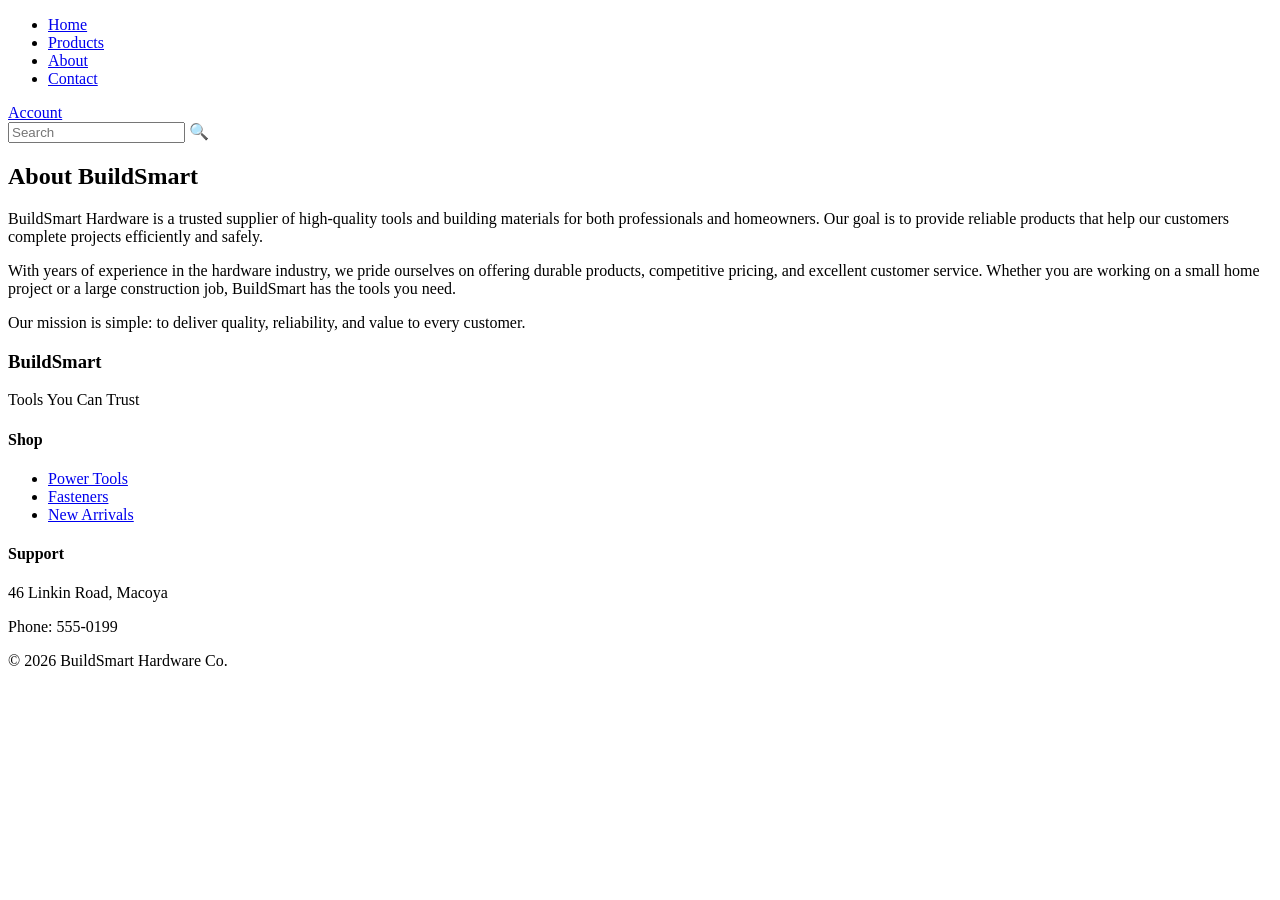
==== BuildSmart/about.html @ 66446f75 "Add files via upload" ====
<!DOCTYPE html>
<html lang="en">
<head>
    <meta charset="UTF-8">
    <meta name="viewport" content="width=device-width, initial-scale=1.0">
    <title>About Us - BuildSmart Hardware</title>
    <link rel="stylesheet" href="stylesheet.css">
</head>

<body class="homepage">

<header>
    <nav>
        <ul class="navlinks">
            <li><a href="index.html">Home</a></li>
            <li><a href="products.html">Products</a></li>
            <li><a href="about.html">About</a></li>
            <li><a href="contact.html">Contact</a></li>
        </ul>

        <div class="header-side">
            <div class="user-actions">
                <a href="#" class="action-link">Account</a>
            </div>

            <div class="search-wrapper">
                <input type="text" placeholder="Search" aria-label="Search">
                <span class="search-icon">🔍</span>
            </div>
        </div>
    </nav>
</header>

<main>

    <section class="why-us">
        <h1 class="texte">About BuildSmart</h1>
    </section>

    <section class="about-content">
        <p>
            BuildSmart Hardware is a trusted supplier of high-quality tools and building materials 
            for both professionals and homeowners. Our goal is to provide reliable products that 
            help our customers complete projects efficiently and safely.
        </p>

        <p>
            With years of experience in the hardware industry, we pride ourselves on offering 
            durable products, competitive pricing, and excellent customer service. Whether you are 
            working on a small home project or a large construction job, BuildSmart has the tools 
            you need.
        </p>

        <p>
            Our mission is simple: to deliver quality, reliability, and value to every customer.
        </p>
    </section>

</main>

<footer class="buildsmart-footer">
    <div class="footer-container">

        <div class="footer-section">
            <h3>BuildSmart</h3>
            <p>Tools You Can Trust</p>
        </div>

        <div class="footer-section">
            <h4>Shop</h4>
            <ul>
                <li><a href="#">Power Tools</a></li>
                <li><a href="#">Fasteners</a></li>
                <li><a href="#">New Arrivals</a></li>
            </ul>
        </div>

        <div class="footer-section">
            <h4>Support</h4>
            <p>46 Linkin Road, Macoya</p>
            <p>Phone: 555-0199</p>
        </div>

    </div>

    <div class="footer-bottom">
        &copy; 2026 BuildSmart Hardware Co.
    </div>
</footer>

</body>
</html>
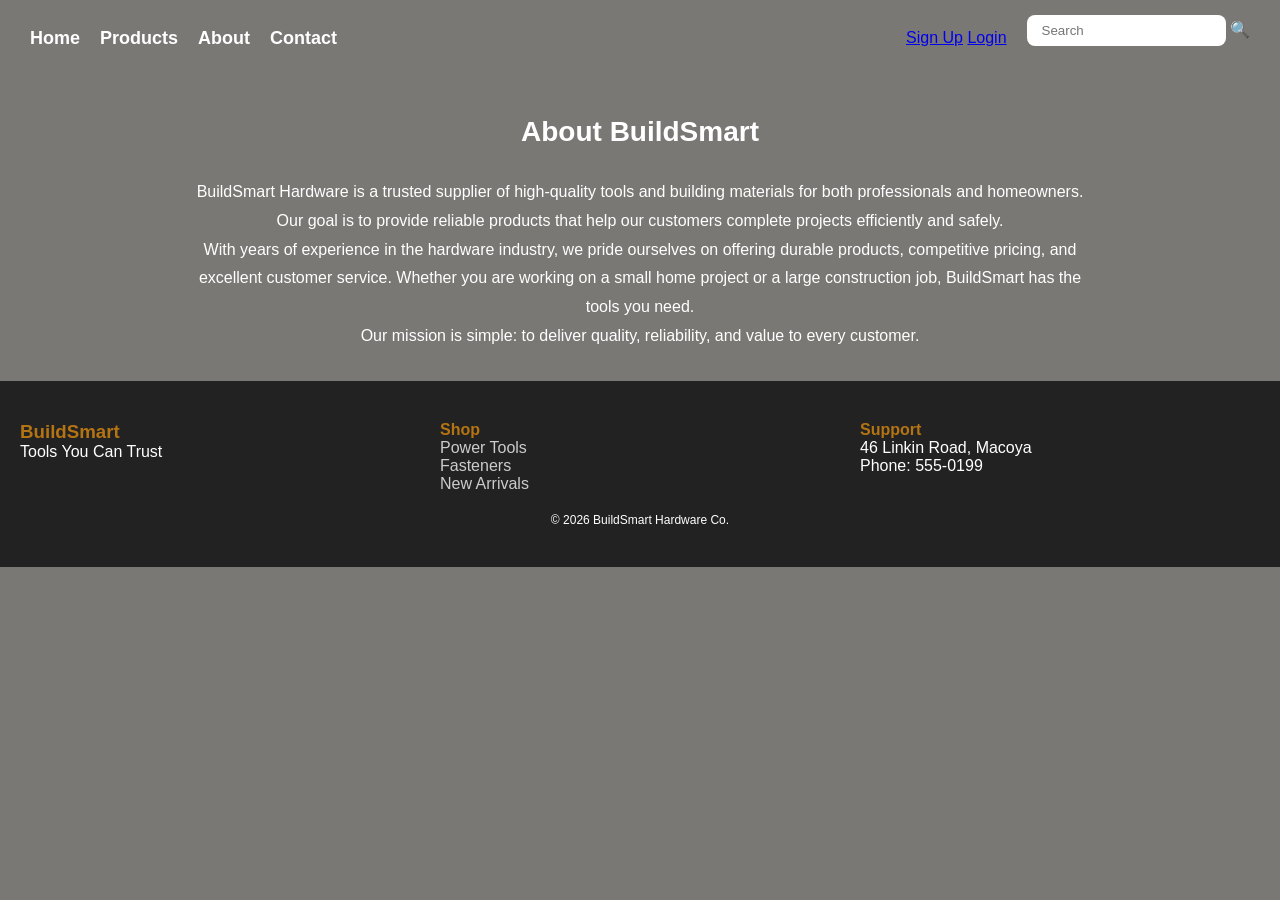
==== commit d7592a4e: "Add files via upload" ====
--- a/BuildSmart/about.html
+++ b/BuildSmart/about.html
@@ -4,8 +4,10 @@
     <meta charset="UTF-8">
     <meta name="viewport" content="width=device-width, initial-scale=1.0">
     <title>About Us - BuildSmart Hardware</title>
-    <link rel="stylesheet" href="stylesheet.css">
+    <link rel="stylesheet" href="style.css">
 </head>
+
+<script src="auth.js"></script>
 
 <body class="homepage">
 
@@ -19,8 +21,9 @@
         </ul>
 
         <div class="header-side">
-            <div class="user-actions">
-                <a href="#" class="action-link">Account</a>
+            <div class="user-actions" id="userArea">
+                <a href="account.html">Sign Up</a>
+                <a href="login.html">Login</a>
             </div>
 
             <div class="search-wrapper">
--- a/BuildSmart/style.css
+++ b/BuildSmart/style.css
@@ -0,0 +1,269 @@
+* {
+  margin: 0;
+  padding: 0;
+  box-sizing: border-box;
+}
+
+body.homepage {
+  background: rgb(122, 120, 117);
+  font-family: Arial, Helvetica, sans-serif;
+}
+
+header {
+  width: 100%;
+}
+
+nav {
+  display: flex;
+  justify-content: space-between;
+  align-items: center;
+  padding: 15px 30px;
+}
+
+.navlinks {
+  list-style: none;
+  display: flex;
+  gap: 20px;
+}
+
+.navlinks a {
+  color: white;
+  font-size: 18px;
+  text-decoration: none;
+  font-weight: bold;
+}
+
+.navlinks a:hover {
+  color: #e6c200;
+}
+
+.header-side {
+  display: flex;
+  align-items: center;
+  gap: 20px;
+}
+
+.search-wrapper input {
+  padding: 8px 15px;
+  border-radius: 8px;
+  border: none;
+}
+
+.WELCOME {
+  display: flex;
+  flex-direction: column;
+  align-items: center;
+  justify-content: center;
+  height: 60vh;
+  text-align: center;
+  color: #ffffff;
+}
+
+.WELCOME h1 {
+  font-size: 40px;
+  margin-bottom: 10px;
+}
+
+.WELCOME p {
+  margin-bottom: 20px;
+  font-size: 20px;
+}
+
+.buildsmart-button {
+  display: inline-block;
+  padding: 15px 30px;
+  background-color: #c98012;
+  color: #000;
+  text-decoration: none;
+  font-weight: bold;
+  border: 2px solid #000;
+  cursor: pointer;
+}
+
+.buildsmart-button:hover {
+  background-color: #e6c200;
+}
+
+.belowheading {
+  background-color: #da8d00;
+  padding: 40px 20px;
+  text-align: center;
+}
+
+.wordhead {
+  color: white;
+  font-size: 28px;
+}
+
+.why-us {
+  text-align: center;
+  margin-top: 40px;
+}
+
+.texte {
+  color: white;
+  font-size: 28px;
+}
+
+.bento-grid {
+  display: grid;
+  grid-template-columns: repeat(3, 1fr);
+  gap: 15px;
+  width: 80%;
+  margin: 50px auto;
+}
+
+.bento-item {
+  background: #b47413;
+  color: white;
+  padding: 20px;
+  text-align: center;
+  border: 1px solid black;
+}
+
+.buildsmart-footer {
+  background-color: #222;
+  color: #fff;
+  padding: 40px 20px;
+}
+
+.footer-container {
+  display: grid;
+  grid-template-columns: repeat(auto-fit, minmax(200px, 1fr));
+  gap: 20px;
+}
+
+.footer-section h3,
+.footer-section h4 {
+  color: #b47413;
+}
+
+.footer-section ul {
+  list-style: none;
+}
+
+.footer-section a {
+  color: #ccc;
+  text-decoration: none;
+}
+
+.footer-section a:hover {
+  color: #FFD700;
+}
+
+.footer-bottom {
+  text-align: center;
+  margin-top: 20px;
+  font-size: 12px;
+}
+
+a:focus,
+button:focus,
+input:focus {
+  outline: 3px solid #facc15;
+}
+
+@media (max-width: 768px) {
+
+  nav {
+    flex-direction: column;
+    align-items: center;
+  }
+
+  .navlinks {
+    flex-direction: column;
+    align-items: center;
+  }
+
+  .header-side {
+    flex-direction: column;
+  }
+
+  .WELCOME h1 {
+    font-size: 28px;
+  }
+
+  .bento-grid {
+    grid-template-columns: 1fr;
+  }
+}
+
+.product-section {
+  padding: 40px;
+}
+
+.product-grid {
+  display: grid;
+  grid-template-columns: repeat(3, 1fr);
+  gap: 20px;
+}
+
+.product-card {
+  background: white;
+  padding: 15px;
+  border-radius: 8px;
+  text-align: center;
+}
+
+.product-card img {
+  width: 100%;
+  height: 200px;
+  object-fit: cover;
+}
+
+.product-card h3 {
+  margin: 10px 0;
+}
+
+@media (max-width: 768px) {
+  .product-grid {
+    grid-template-columns: 1fr;
+  }
+}
+
+.about-content {
+  width: 70%;
+  margin: 30px auto;
+  color: white;
+  line-height: 1.8;
+  text-align: center;
+}
+
+.contact-info {
+  text-align: center;
+  margin-top: 20px;
+  color: white;
+}
+
+.contact-button {
+  text-align: center;
+  margin: 30px;
+}
+
+.form-section {
+  width: 60%;
+  margin: 30px auto;
+  color: white;
+}
+
+form {
+  display: flex;
+  flex-direction: column;
+}
+
+input, textarea, select {
+  margin-bottom: 15px;
+  padding: 10px;
+  border-radius: 5px;
+  border: none;
+}
+
+textarea {
+  height: 100px;
+}
+
+#formMessage {
+  text-align: center;
+  margin-top: 10px;
+  font-weight: bold;
+}
